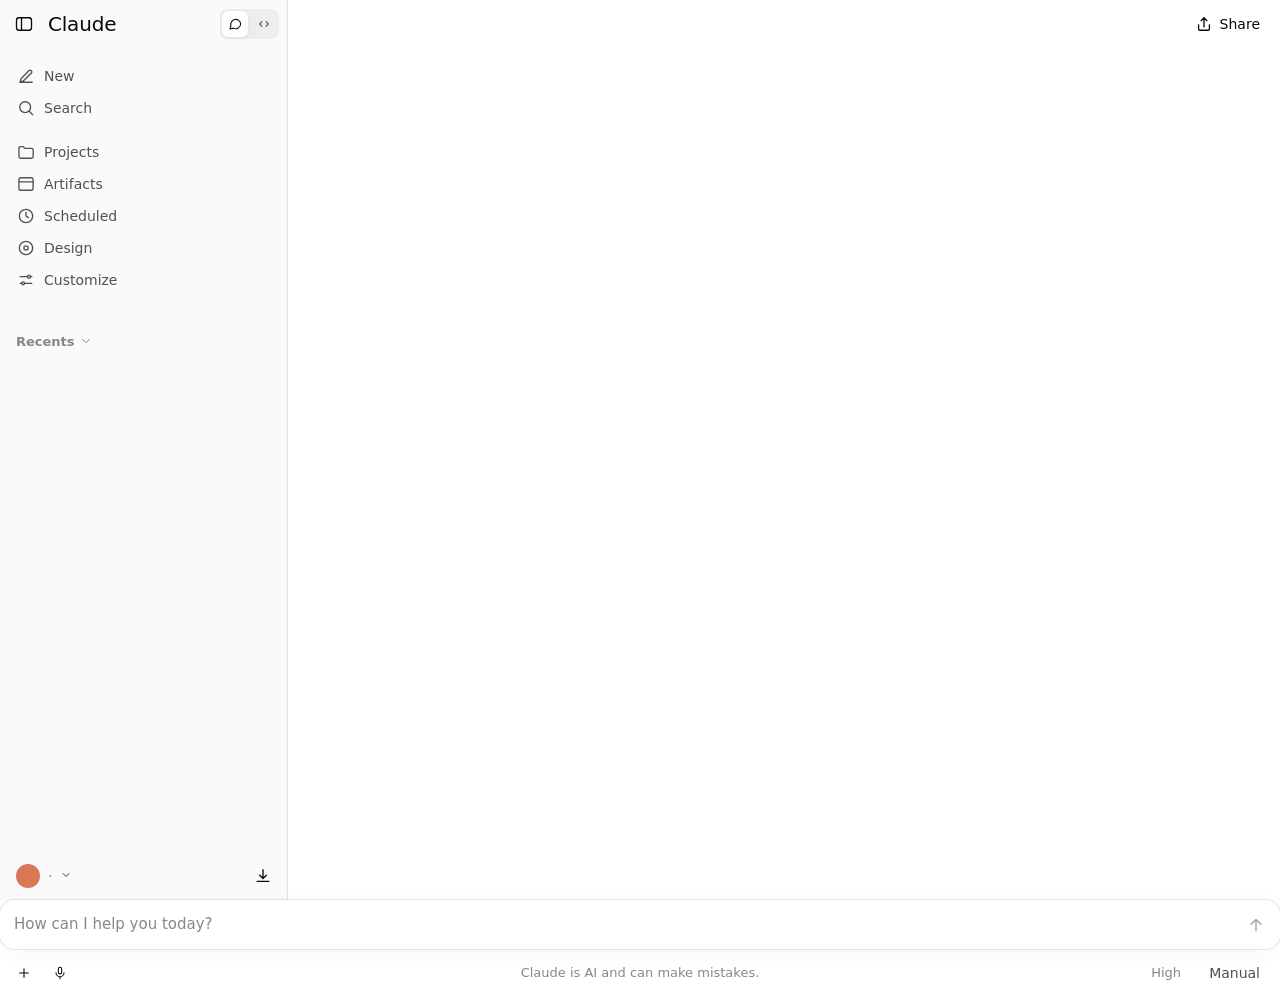
==== nested/index.html @ c7775c2c "clone a copy at /nested" ====
<!doctype html>
<html lang="en">
<head>
	<meta charset="utf-8">
	<meta name="viewport" content="width=device-width, initial-scale=1">
	<title>Claude</title>
	<link rel="stylesheet" href="style.css">
</head>
<body>
	<div class="app" id="app">
		<aside class="sidebar" id="sidebar">
			<div class="titlebar">
				<button type="button" class="icon-btn" id="collapse" data-icon="sidebar" title="Hide sidebar"></button>
				<span class="wordmark">Claude</span>
				<div class="mode-switch" role="radiogroup" aria-label="Mode">
					<button type="button" role="radio" aria-checked="true" aria-label="Claude" data-icon="chat"></button>
					<button type="button" role="radio" aria-checked="false" aria-label="Code" data-icon="code"></button>
				</div>
			</div>

			<div class="sidebar-body">
				<nav class="nav-scroll" aria-label="Navigation">
					<button type="button" class="row" id="new-chat">
						<span data-icon="compose"></span>
						<span class="row-label">New</span>
						<span class="row-keys"><kbd>⇧</kbd><kbd>⌘</kbd><kbd>O</kbd></span>
					</button>
					<button type="button" class="row" id="search">
						<span data-icon="search"></span>
						<span class="row-label">Search</span>
						<span class="row-keys"><kbd>⌘</kbd><kbd>K</kbd></span>
					</button>

					<div class="nav-gap"></div>

					<button type="button" class="row"><span data-icon="projects"></span><span class="row-label">Projects</span></button>
					<button type="button" class="row"><span data-icon="artifacts"></span><span class="row-label">Artifacts</span></button>
					<button type="button" class="row"><span data-icon="scheduled"></span><span class="row-label">Scheduled</span></button>
					<button type="button" class="row"><span data-icon="design"></span><span class="row-label">Design</span></button>
					<button type="button" class="row"><span data-icon="customize"></span><span class="row-label">Customize</span></button>

					<div class="nav-gap"></div>

					<h2><button type="button" class="group-label" aria-expanded="true">
						<span>Recents</span><span data-icon="caret"></span>
					</button></h2>
					<ul class="recents-list"></ul>
				</nav>
			</div>

			<div class="sidebar-foot">
				<button type="button" class="user-button">
					<span class="avatar"></span>
					<span class="user-text">
						<span class="user-name"></span>
						<span class="dot">·</span>
						<span class="plan"></span>
					</span>
					<span data-icon="chevron"></span>
				</button>
				<button type="button" class="icon-btn" data-icon="downloads" title="Get apps and extensions"></button>
			</div>
		</aside>

		<main class="main">
			<header class="topbar">
				<button type="button" class="icon-btn topbar-expand" id="expand" data-icon="sidebar" title="Show sidebar"></button>
				<button type="button" class="topbar-title" id="chat-title"></button>
				<div class="topbar-end">
					<button type="button" class="pill-button"><span data-icon="share"></span><span>Share</span></button>
				</div>
			</header>

			<div class="thread" id="thread">
				<section class="welcome" id="welcome" hidden>
					<h1 class="greeting">
						<span class="greeting-mark" data-icon="mark"></span>
						<span class="greeting-text">You're here!</span>
					</h1>
					<div class="composer-slot"></div>
				</section>
				<div class="messages" id="messages"></div>
			</div>

			<div class="dock" id="dock">
				<button type="button" class="jump-to-latest" id="jump" aria-label="Scroll to bottom"
					data-icon="scrollDown"></button>
				<div class="composer-slot"></div>
			</div>
		</main>
	</div>

	<form class="composer" id="composer" autocomplete="off">
		<div class="composer-box">
			<textarea class="composer-input" rows="1" placeholder="How can I help you today?" aria-label="Write your prompt to Claude"></textarea>
			<button type="submit" class="icon-btn composer-send" disabled aria-label="Send message" data-icon="send"></button>
		</div>
		<div class="composer-chin">
			<button type="button" class="icon-btn" aria-label="Add files, connectors, and more" data-icon="plus"></button>
			<button type="button" class="icon-btn" aria-label="Dictate" data-icon="mic"></button>
			<p class="chin-centre"><a href="#">Claude is AI and can make mistakes.</a></p>
			<div class="chin-end">
				<div class="model-picker">
					<button type="button" class="model-button" aria-haspopup="listbox">
						<span class="model-label"></span><span class="model-tier">High</span>
					</button>
					<div class="model-menu" role="listbox" hidden></div>
				</div>
				<button type="button" class="pill-button">Manual</button>
			</div>
		</div>
	</form>

	<script type="module" src="js/main.js"></script>
</body>
</html>
---- nested/style.css ----
/* Tokens transcribed from claude.ai's own critical CSS (the CDS layer), so the
	palette, type scale and spacing are the shipped values rather than guesses.
	Density is 'comfortable', which is what the app serves by default. */
:root {
	--gray-0: #ffffff;
	--gray-10: #fcfcfb;
	--gray-20: #f9f9f7;
	--gray-50: #f0efec;
	--gray-200: #c3c2b7;
	--gray-300: #a5a49a;
	--gray-400: #898781;
	--gray-500: #6d6b67;
	--gray-600: #52514e;
	--gray-800: #20201f;
	--gray-850: #151515;
	--gray-900: #0b0b0b;
	--clay: #d97757;

	--page: #ffffff;
	--sidebar: #fafafa;
	--surface-0: var(--gray-20);
	--surface-3: var(--gray-0);
	--bubble: var(--gray-50);
	--text-primary: var(--gray-900);
	--text-secondary: var(--gray-600);
	--text-muted: var(--gray-400);
	--border: rgba(11, 11, 11, 0.1);
	--border-strong: rgba(11, 11, 11, 0.2);
	--hover: rgba(11, 11, 11, 0.05);
	--selected: rgba(11, 11, 11, 0.08);
	--accent: hsl(213.117 67.5439% 44.7059%);
	--link: hsl(214 72% 34%);
	--code-ink: hsl(0 58% 35%);
	--code-bg: hsla(60 3% 21% / 0.05);
	--code-border: hsla(60 2% 12% / 0.25);
	--ring-outer: 1px;
	--ring-inner: 0px;
	--shadow-composer: 0 0.25rem 1.25rem rgba(0, 0, 0, 0.035);
	--shadow-composer-focus: 0 0.25rem 1.25rem rgba(0, 0, 0, 0.075);
	--shadow-panel: 0 8px 24px rgba(0, 0, 0, 0.12);
	--overlay: rgba(255, 255, 255, 0.8);

	/* anthropic-sans and anthropic-serif are not redistributable; these are the
	   fallback stacks the app itself declares behind them. */
	--font-sans: system-ui, -apple-system, 'Segoe UI', Roboto, Helvetica, Arial, sans-serif;
	--font-serif: Georgia, 'Times New Roman', Times, serif;
	--font-mono: ui-monospace, 'SF Mono', Menlo, Consolas, monospace;

	--size-footnote: 0.8125rem;
	--size-body: 0.875rem;
	--size-heading: 0.9375rem;
	--size-prose: 1rem;
	--leading-prose: 1.65;
	--h-control: 2rem;
	--pad-md: 0.75rem;
	--radius: 0.5rem;
	--radius-composer: 0.875rem;
	--radius-bubble: 1rem;

	--sidebar-width: 288px;
	--transcript-width: 48rem;
	--frame-row-h: 3rem;
	--chrome-inset: 0.5rem;
	--row-h: 2rem;
	--slide: 200ms;
}

@media (prefers-color-scheme: dark) {
	:root {
		--page: #191919;
		--sidebar: #1f1f1f;
		--surface-0: var(--gray-900);
		--surface-3: #303030;
		--bubble: #303030;
		--text-primary: var(--gray-50);
		--text-secondary: var(--gray-200);
		--text-muted: var(--gray-400);
		--border: rgba(255, 255, 255, 0.1);
		--border-strong: rgba(255, 255, 255, 0.2);
		--hover: rgba(255, 255, 255, 0.07);
		--selected: rgba(255, 255, 255, 0.1);
		--accent: hsl(212.466 75.2577% 61.9608%);
		--link: hsl(213 80% 79%);
		--code-ink: hsl(0 77% 81%);
		--code-bg: hsla(55 9% 74% / 0.05);
		--code-border: hsla(53 12% 87% / 0.25);
		--ring-outer: 0px;
		--ring-inner: 1px;
		--shadow-composer: 0 0.25rem 1.25rem rgba(0, 0, 0, 0.25);
		--shadow-composer-focus: 0 0.25rem 1.25rem rgba(0, 0, 0, 0.4);
		--shadow-panel: 0 8px 24px rgba(0, 0, 0, 0.5);
		--overlay: rgba(48, 48, 48, 0.85);
	}
}

* { box-sizing: border-box; }

/* The UA rule for [hidden] loses to any class that sets display. */
[hidden] { display: none !important; }

html, body {
	height: 100%;
	margin: 0;
}

body {
	background: var(--page);
	color: var(--text-primary);
	font: var(--size-body) / 1.5 var(--font-sans);
	-webkit-font-smoothing: antialiased;
	-moz-osx-font-smoothing: grayscale;
	scrollbar-width: thin;
}

button {
	font: inherit;
	color: inherit;
	background: none;
	border: 0;
	cursor: pointer;
}

:focus-visible {
	outline: 2px solid var(--accent);
	outline-offset: 1px;
}

/* ---------- shell ---------- */

.app {
	display: flex;
	height: 100%;
	overflow: hidden;
}

.main {
	display: flex;
	flex: 1;
	flex-direction: column;
	min-width: 0;
}

/* ---------- sidebar ---------- */

.sidebar {
	display: flex;
	flex-direction: column;
	flex-shrink: 0;
	width: var(--sidebar-width);
	background: var(--sidebar);
	border-right: 1px solid var(--border);
	transition: margin-left var(--slide) ease, opacity calc(var(--slide) * 0.8) ease;
}

.app.is-collapsed .sidebar {
	margin-left: calc(-1 * var(--sidebar-width));
	opacity: 0;
	visibility: hidden;
	transition: margin-left var(--slide) ease,
		opacity calc(var(--slide) * 0.8) ease,
		visibility 0s linear var(--slide);
}

.app:not(.is-collapsed) .topbar-expand { display: none; }
.topbar-expand { animation: fade-in calc(var(--slide) * 0.8) ease both; }

@keyframes fade-in { from { opacity: 0; } }

.titlebar {
	display: flex;
	align-items: center;
	gap: 0.5rem;
	flex-shrink: 0;
	height: var(--frame-row-h);
	padding: 0 var(--chrome-inset);
}

.wordmark {
	font-size: 20px;
	font-weight: 500;
	letter-spacing: -0.01em;
}

.mode-switch {
	display: inline-flex;
	gap: 1px;
	margin-left: auto;
	padding: 1px;
	background: var(--hover);
	border-radius: var(--radius);
}

.mode-switch button {
	display: inline-flex;
	align-items: center;
	justify-content: center;
	width: 1.75rem;
	height: 1.75rem;
	color: var(--text-secondary);
	border-radius: calc(var(--radius) - 1px);
	line-height: 0;
}

.mode-switch button[aria-checked='true'] {
	color: var(--text-primary);
	background: var(--surface-3);
	box-shadow: inset 0 0 0 1px var(--border), 0 1px 2px rgba(0, 0, 0, 0.05);
}

.sidebar-body {
	display: flex;
	flex-direction: column;
	flex: 1;
	min-height: 0;
	padding: 0.75rem 8px 0.375rem;
}

.nav-scroll {
	display: flex;
	flex-direction: column;
	flex: 1;
	min-height: 0;
	overflow-y: auto;
	padding-bottom: 0.5rem;
}

.row {
	display: flex;
	align-items: center;
	gap: 0.5rem;
	width: 100%;
	height: var(--row-h);
	padding: 0 0.5rem;
	color: var(--text-secondary);
	font-size: var(--size-body);
	text-align: left;
	border-radius: var(--radius);
}

.row:hover { background: var(--hover); }
.row.is-active { color: var(--text-primary); background: var(--selected); }
.row > [data-icon] { line-height: 0; }

.row-label {
	flex: 1;
	min-width: 0;
	overflow: hidden;
	text-overflow: ellipsis;
	white-space: nowrap;
}

.row-keys {
	display: inline-flex;
	gap: 0.15em;
	color: var(--text-muted);
	font-size: var(--size-footnote);
	opacity: 0;
}

.row:hover .row-keys { opacity: 1; }

.nav-gap { flex-shrink: 0; height: 0.75rem; }

.group-label {
	display: flex;
	align-items: center;
	gap: 0.3rem;
	width: 100%;
	height: var(--row-h);
	padding: 0 0.5rem;
	color: var(--text-muted);
	font-size: var(--size-footnote);
	text-align: left;
}

.group-label [data-icon] {
	line-height: 0;
	rotate: 90deg;
}

.recents-list {
	margin: 0;
	padding: 0;
	list-style: none;
}

.sidebar-foot {
	display: flex;
	align-items: center;
	flex-shrink: 0;
	padding: 0 8px 0.5rem;
}

.user-button {
	display: flex;
	align-items: center;
	gap: 0.5rem;
	min-width: 0;
	height: var(--h-control);
	padding: 0 0.5rem;
	border-radius: var(--radius);
}

.user-button:hover { background: var(--hover); }

.avatar {
	flex-shrink: 0;
	width: 1.5rem;
	height: 1.5rem;
	background: var(--clay);
	border-radius: 50%;
}

.user-text {
	color: var(--text-secondary);
	font-size: var(--size-body);
	white-space: nowrap;
}

.user-text .dot,
.user-text .plan { color: var(--text-muted); }

.sidebar-foot .icon-btn { margin-left: auto; }

/* ---------- top bar ---------- */

.topbar {
	display: flex;
	align-items: center;
	gap: 0.25rem;
	flex-shrink: 0;
	height: var(--frame-row-h);
	padding: 0 var(--chrome-inset);
}

.topbar-title {
	max-width: 50%;
	height: var(--h-control);
	padding: 0 var(--pad-md);
	overflow: hidden;
	font-size: var(--size-body);
	text-overflow: ellipsis;
	white-space: nowrap;
	border-radius: var(--radius);
	cursor: text;
}

.topbar-title:hover { background: var(--hover); }
.topbar-title:empty { display: none; }
.topbar-end { display: flex; align-items: center; gap: 0.25rem; margin-left: auto; }

.pill-button {
	display: inline-flex;
	align-items: center;
	gap: 0.35rem;
	height: var(--h-control);
	padding: 0 var(--pad-md);
	font-size: var(--size-body);
	border-radius: var(--radius);
}

.pill-button:hover { background: var(--hover); }
.pill-button span:first-child { line-height: 0; }

.icon-btn {
	display: inline-flex;
	align-items: center;
	justify-content: center;
	flex-shrink: 0;
	width: var(--h-control);
	height: var(--h-control);
	color: var(--text-primary);
	border-radius: var(--radius);
	line-height: 0;
}

.icon-btn { transition: background-color 120ms ease, color 120ms ease; }
.icon-btn:hover { background: var(--hover); }
.icon-btn:disabled { opacity: 0.4; background: none; cursor: default; }

/* ---------- thread ---------- */

.thread {
	flex: 1;
	min-height: 0;
	overflow-y: auto;
	scrollbar-gutter: stable;
}

.messages {
	max-width: var(--transcript-width);
	margin: 0 auto;
	padding: 0.25rem 1rem 0;
}

.welcome {
	display: flex;
	flex-direction: column;
	align-items: center;
	justify-content: center;
	min-height: 100%;
	padding: 2rem 1.25rem 7rem;
}

.greeting {
	display: flex;
	align-items: center;
	margin: 0 0 1.75rem;
	font-family: var(--font-serif);
	font-size: clamp(1.875rem, 1.2rem + 2vw, 2.375rem);
	font-weight: 400;
	line-height: 1.25;
}

.greeting-mark {
	margin-right: 0.3em;
	color: var(--clay);
	line-height: 0;
}

.greeting-mark svg { width: 0.72em; height: 0.72em; }
.welcome .composer-slot { width: 100%; max-width: 42rem; }

/* ---------- turns ---------- */

.turn-user {
	display: flex;
	flex-direction: column;
	align-items: flex-end;
	margin-top: 1.5rem;
}

.turn-user .bubble {
	max-width: 85%;
	padding: var(--pad-md);
	color: var(--text-primary);
	font-size: var(--size-heading);
	white-space: pre-wrap;
	background: var(--bubble);
	border-radius: var(--radius-bubble);
}

.turn-assistant { margin-top: 0.5rem; }

.turn-actions {
	display: flex;
	align-items: center;
	gap: 0.1rem;
	margin-top: 0.35rem;
	margin-left: -0.375rem;
	opacity: 0;
	transition: opacity 0.12s ease;
}

.turn-user .turn-actions { margin-left: 0; }

.turn:hover .turn-actions,
.turn-actions:focus-within,
.turn:last-child .turn-actions { opacity: 1; }

.turn-actions .icon-btn { color: var(--text-muted); }
.turn-actions .icon-btn:hover { color: var(--text-primary); }
.turn-actions .is-on { color: var(--text-primary); }

.turn-time {
	padding: 0 0.5rem;
	color: var(--text-muted);
	font-size: var(--size-footnote);
	white-space: nowrap;
}

/* ---------- rendered markdown ---------- */

/* claude.ai sets data-reply-face="serif": assistant replies render in its serif
	face while user messages stay in the sans one. */
.prose {
	font-family: var(--font-serif);
	font-size: var(--size-prose);
	line-height: var(--leading-prose);
}

.prose > :first-child { margin-top: 0; }
.prose > :last-child { margin-bottom: 0; }
.prose p { margin: 1em 0; }

.prose h1, .prose h2, .prose h3, .prose h4 {
	margin: 1.6em 0 0.6em;
	font-weight: 600;
	line-height: 1.3;
}

.prose h1 { font-size: 1.4em; }
.prose h2 { font-size: 1.2em; }
.prose h3 { font-size: 1.05em; }
.prose h4 { font-size: 1em; }

.prose ul, .prose ol { margin: 1em 0; padding-left: 1.5rem; }
.prose li { margin: 0.4em 0; }
.prose hr { margin: 1.5em 0; border: 0; border-top: 1px solid var(--border); }

.prose a {
	color: var(--link);
	font-weight: 500;
	text-decoration: underline;
	text-underline-offset: 2px;
}

.prose blockquote {
	margin: 1em 0;
	padding-left: 1rem;
	color: var(--text-secondary);
	border-left: 2px solid var(--border-strong);
}

.prose code {
	padding: 1px 4px;
	color: var(--code-ink);
	font-family: var(--font-mono);
	font-size: 0.9rem;
	white-space: pre-wrap;
	background: var(--code-bg);
	border: 0.5px solid var(--code-border);
	border-radius: 0.3rem;
}

.code-block {
	margin: 1em 0;
	overflow: hidden;
	font-family: var(--font-sans);
	background: var(--surface-0);
	border: 1px solid var(--border);
	border-radius: var(--radius);
}

.code-block figcaption {
	display: flex;
	align-items: center;
	justify-content: space-between;
	padding: 0.3rem 0.4rem 0.3rem 0.75rem;
	color: var(--text-secondary);
	font-size: var(--size-footnote);
	border-bottom: 1px solid var(--border);
}

.code-copy { padding: 0.2rem 0.5rem; border-radius: 0.3rem; }
.code-copy:hover { color: var(--text-primary); background: var(--hover); }

.code-block pre { margin: 0; padding: 0.75rem; overflow-x: auto; }

.code-block code {
	padding: 0;
	color: inherit;
	font-size: var(--size-footnote);
	background: none;
	border: 0;
}

/* Caret shown while a response streams in. */
.prose.is-streaming > :last-child::after {
	content: '';
	display: inline-block;
	width: 0.45em;
	height: 1em;
	margin-left: 0.15em;
	vertical-align: text-bottom;
	background: var(--text-primary);
	animation: blink 1s steps(2, start) infinite;
}

@keyframes blink { 50% { opacity: 0; } }

/* ---------- composer ---------- */

.dock {
	position: relative;
	flex-shrink: 0;
	width: 100%;
	max-width: var(--transcript-width);
	margin: 0 auto;
	padding: 0 1rem;
	background: var(--page);
}

/* Floats over the transcript just above the composer, as claude.ai's
   jump-to-latest control does. */
.jump-to-latest {
	display: inline-flex;
	position: absolute;
	left: 50%;
	bottom: calc(100% + 0.75rem);
	align-items: center;
	justify-content: center;
	width: 2.25rem;
	height: 2.25rem;
	color: var(--text-primary);
	background: var(--overlay);
	border: 0.5px solid var(--border);
	border-radius: 50%;
	box-shadow: 0 2px 6px rgba(0, 0, 0, 0.12);
	opacity: 0;
	transform: translateX(-50%);
	transition: opacity 200ms ease, box-shadow 200ms ease;
	line-height: 0;
	pointer-events: none;
	-webkit-backdrop-filter: blur(8px);
	backdrop-filter: blur(8px);
}

.jump-to-latest.is-visible {
	opacity: 1;
	pointer-events: auto;
}

.jump-to-latest:hover { box-shadow: 0 4px 10px rgba(0, 0, 0, 0.16); }

.composer-box {
	position: relative;
	padding: 0.5rem;
	background: var(--surface-3);
	border-radius: var(--radius-composer);
	box-shadow: var(--shadow-composer),
		inset 0 0 0 var(--ring-inner) var(--border),
		0 0 0 var(--ring-outer) var(--border);
	transition: box-shadow 0.2s;
	cursor: text;
}

.composer-box:hover,
.composer-box:focus-within {
	box-shadow: var(--shadow-composer-focus),
		inset 0 0 0 var(--ring-inner) var(--border-strong),
		0 0 0 var(--ring-outer) var(--border-strong);
}

.composer-input {
	display: block;
	width: 100%;
	max-height: 24rem;
	padding: 0.375rem 2.25rem 0.375rem 0.375rem;
	overflow-y: auto;
	color: var(--text-primary);
	font: var(--size-heading) / 1.3125rem var(--font-sans);
	background: none;
	border: 0;
	outline: none;
	resize: none;
}

.composer-input::placeholder { color: var(--text-muted); }

.composer-send {
	position: absolute;
	right: 0.5rem;
	bottom: 0.5rem;
}

.composer-chin {
	display: flex;
	position: relative;
	align-items: center;
	gap: 0.25rem;
	min-height: var(--h-control);
	margin: 0.5rem 0;
	padding: 0 0.5rem;
	color: var(--text-secondary);
	font-size: var(--size-footnote);
}

.chin-end { display: flex; align-items: center; gap: 0.25rem; margin-left: auto; }

.chin-centre {
	display: flex;
	position: absolute;
	align-items: center;
	justify-content: center;
	inset: 0;
	color: var(--text-muted);
	pointer-events: none;
}

.chin-centre a {
	color: inherit;
	text-decoration: none;
	text-underline-offset: 2px;
	pointer-events: auto;
}

.chin-centre a:hover { text-decoration: underline; }

/* Flex, not block: a block wrapper would add a line box around the inline-flex
   button and sit it 2px above the neighbouring controls. */
.model-picker {
	display: flex;
	position: relative;
}

.model-button {
	display: inline-flex;
	align-items: center;
	gap: 0.25rem;
	max-width: 14rem;
	height: var(--h-control);
	padding: 0 var(--pad-md);
	font-size: var(--size-footnote);
	border-radius: var(--radius);
}

.model-button:hover { background: var(--hover); }
.model-button .model-label {
	overflow: hidden;
	text-overflow: ellipsis;
	white-space: nowrap;
}

.model-button .model-tier {
	color: var(--text-muted);
	white-space: nowrap;
}

.model-menu {
	position: absolute;
	right: 0;
	bottom: calc(100% + 0.4rem);
	z-index: 2;
	min-width: 14rem;
	padding: 0.25rem;
	background: var(--surface-3);
	border: 1px solid var(--border);
	border-radius: var(--radius);
	box-shadow: var(--shadow-panel);
}

.model-menu button {
	display: block;
	width: 100%;
	padding: 0.4rem 0.6rem;
	font-size: var(--size-body);
	text-align: left;
	white-space: nowrap;
	border-radius: calc(var(--radius) - 2px);
}

.model-menu button:hover { background: var(--hover); }
.model-menu button[aria-selected='true'] { color: var(--accent); }

@media (prefers-reduced-motion: reduce) {
	.sidebar,
	.app.is-collapsed .sidebar,
	.icon-btn {
		transition: none;
	}

	.topbar-expand { animation: none; }
	.jump-to-latest { transition: none; }
}
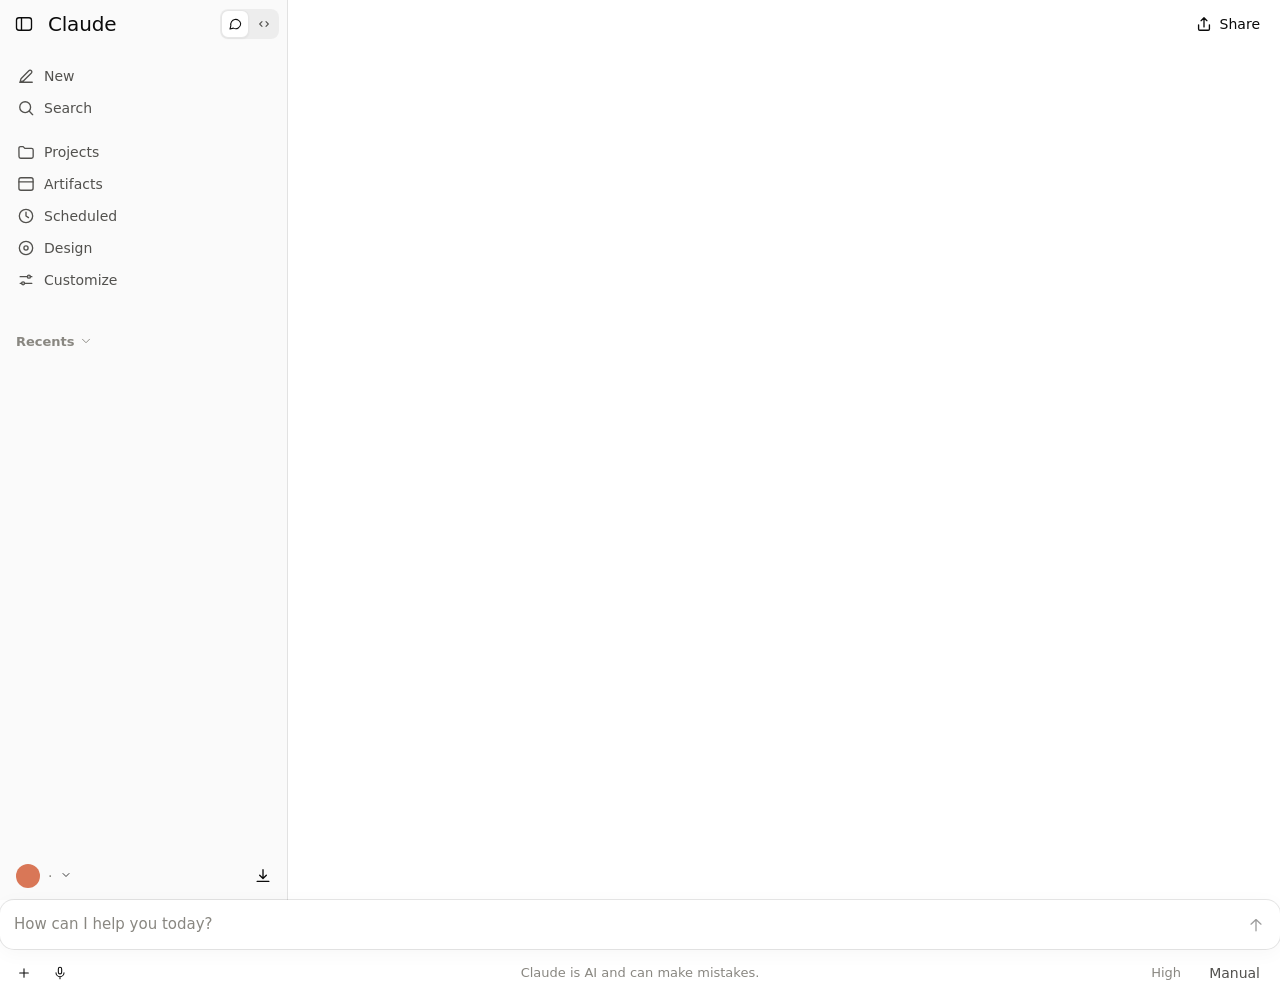
==== commit 14f2ab9b: "implement table of contents" ====
--- a/nested/index.html
+++ b/nested/index.html
@@ -19,7 +19,8 @@
 			</div>
 
 			<div class="sidebar-body">
-				<nav class="nav-scroll" aria-label="Navigation">
+				<div class="pane-track">
+				<nav class="pane pane-chats nav-scroll" aria-label="Navigation">
 					<button type="button" class="row" id="new-chat">
 						<span data-icon="compose"></span>
 						<span class="row-label">New</span>
@@ -46,6 +47,24 @@
 					</button></h2>
 					<ul class="recents-list"></ul>
 				</nav>
+
+				<nav class="pane pane-contents" aria-label="Table of contents">
+					<div class="contents-head">
+						<button type="button" class="icon-btn contents-back" data-icon="back"
+							aria-label="Back to chats"></button>
+						<span class="contents-title"></span>
+						<button type="button" class="icon-btn contents-fold"
+							aria-label="Collapse all topics" data-icon="collapseAll"></button>
+					</div>
+					<label class="contents-search">
+						<span data-icon="search"></span>
+						<input type="search" class="contents-search-input" placeholder="Search topics"
+							aria-label="Search topics in this conversation">
+					</label>
+					<ol class="contents-list"></ol>
+					<p class="contents-empty">No matching topics.</p>
+				</nav>
+				</div>
 			</div>
 
 			<div class="sidebar-foot">
--- a/nested/style.css
+++ b/nested/style.css
@@ -212,8 +212,152 @@
 	flex-direction: column;
 	flex: 1;
 	min-height: 0;
-	padding: 0.75rem 8px 0.375rem;
-}
+	padding: 0.75rem 0 0.375rem;
+	overflow: hidden;
+}
+
+/* Two panes side by side; opening a conversation slides the chat list away and
+   brings its table of contents in. */
+.pane-track {
+	display: flex;
+	flex: 1;
+	min-height: 0;
+	width: 200%;
+	transition: transform var(--slide) ease;
+}
+
+.sidebar-body.is-contents .pane-track { transform: translateX(-50%); }
+
+.pane {
+	display: flex;
+	flex-direction: column;
+	flex-shrink: 0;
+	width: 50%;
+	min-height: 0;
+	padding: 0 8px;
+	overflow-y: auto;
+}
+
+/* The off-screen pane is inert; stop its scrollbar showing at the rail's edge. */
+.pane[inert] { overflow: hidden; }
+
+.contents-head {
+	display: flex;
+	align-items: center;
+	gap: 0.25rem;
+	flex-shrink: 0;
+	margin-bottom: 0.25rem;
+}
+
+.contents-title {
+	flex: 1;
+	min-width: 0;
+	overflow: hidden;
+	color: var(--text-primary);
+	font-size: var(--size-body);
+	font-weight: 500;
+	text-overflow: ellipsis;
+	white-space: nowrap;
+}
+
+.contents-search {
+	display: flex;
+	align-items: center;
+	gap: 0.5rem;
+	flex-shrink: 0;
+	margin-bottom: 0.5rem;
+	padding: 0 0.5rem;
+	height: var(--row-h);
+	color: var(--text-muted);
+	background: var(--surface-3);
+	border: 1px solid var(--border);
+	border-radius: var(--radius);
+}
+
+.contents-search [data-icon] { line-height: 0; }
+
+.contents-search-input {
+	width: 100%;
+	min-width: 0;
+	color: var(--text-primary);
+	font: inherit;
+	background: none;
+	border: 0;
+	outline: none;
+}
+
+.contents-search-input::-webkit-search-cancel-button { display: none; }
+
+.contents-list {
+	margin: 0;
+	padding: 0;
+	list-style: none;
+}
+
+.contents-item {
+	display: flex;
+	position: relative;
+	align-items: center;
+}
+
+/* Key points sit under their topic; the indent is on the row, so the current
+   marker below still runs down the far left of the outline. */
+.contents-item.is-point { padding-left: 2.25rem; }
+
+/* A straight full-height rule at the left edge, as Google Docs' outline draws
+   it — on the item rather than the rounded row, so it is not clipped round. */
+.contents-item.is-current::before {
+	content: '';
+	position: absolute;
+	left: 0;
+	top: 0;
+	bottom: 0;
+	width: 2px;
+	background: var(--accent);
+}
+
+.contents-item.is-current .row { color: var(--text-primary); }
+
+.contents-caret {
+	display: inline-flex;
+	flex-shrink: 0;
+	align-items: center;
+	justify-content: center;
+	width: 1.25rem;
+	height: var(--row-h);
+	color: var(--text-muted);
+	border-radius: var(--radius);
+	line-height: 0;
+}
+
+button.contents-caret:hover { color: var(--text-primary); background: var(--hover); }
+.contents-caret [data-icon] { line-height: 0; transition: rotate 120ms ease; }
+.contents-caret[aria-expanded='true'] [data-icon] { rotate: 90deg; }
+
+.contents-list .contents-topic {
+	flex: 1;
+	min-width: 0;
+	padding-left: 0.25rem;
+	font-weight: 500;
+}
+
+.contents-list .contents-point {
+	flex: 1;
+	min-width: 0;
+	color: var(--text-muted);
+	font-size: var(--size-footnote);
+}
+
+.contents-fold { margin-left: auto; color: var(--text-muted); }
+.contents-fold:disabled { opacity: 0.35; }
+
+.contents-empty {
+	margin: 0.5rem;
+	color: var(--text-muted);
+	font-size: var(--size-footnote);
+}
+
+.pane-contents:not(.is-empty) .contents-empty { display: none; }
 
 .nav-scroll {
 	display: flex;
@@ -422,6 +566,14 @@
 .welcome .composer-slot { width: 100%; max-width: 42rem; }
 
 /* ---------- turns ---------- */
+
+.turn,
+.prose h1,
+.prose h2,
+.prose h3,
+.prose h4 {
+	scroll-margin-top: 1rem;
+}
 
 .turn-user {
 	display: flex;
@@ -752,4 +904,6 @@
 
 	.topbar-expand { animation: none; }
 	.jump-to-latest { transition: none; }
-}
+	.pane-track { transition: none; }
+	.contents-caret [data-icon] { transition: none; }
+}
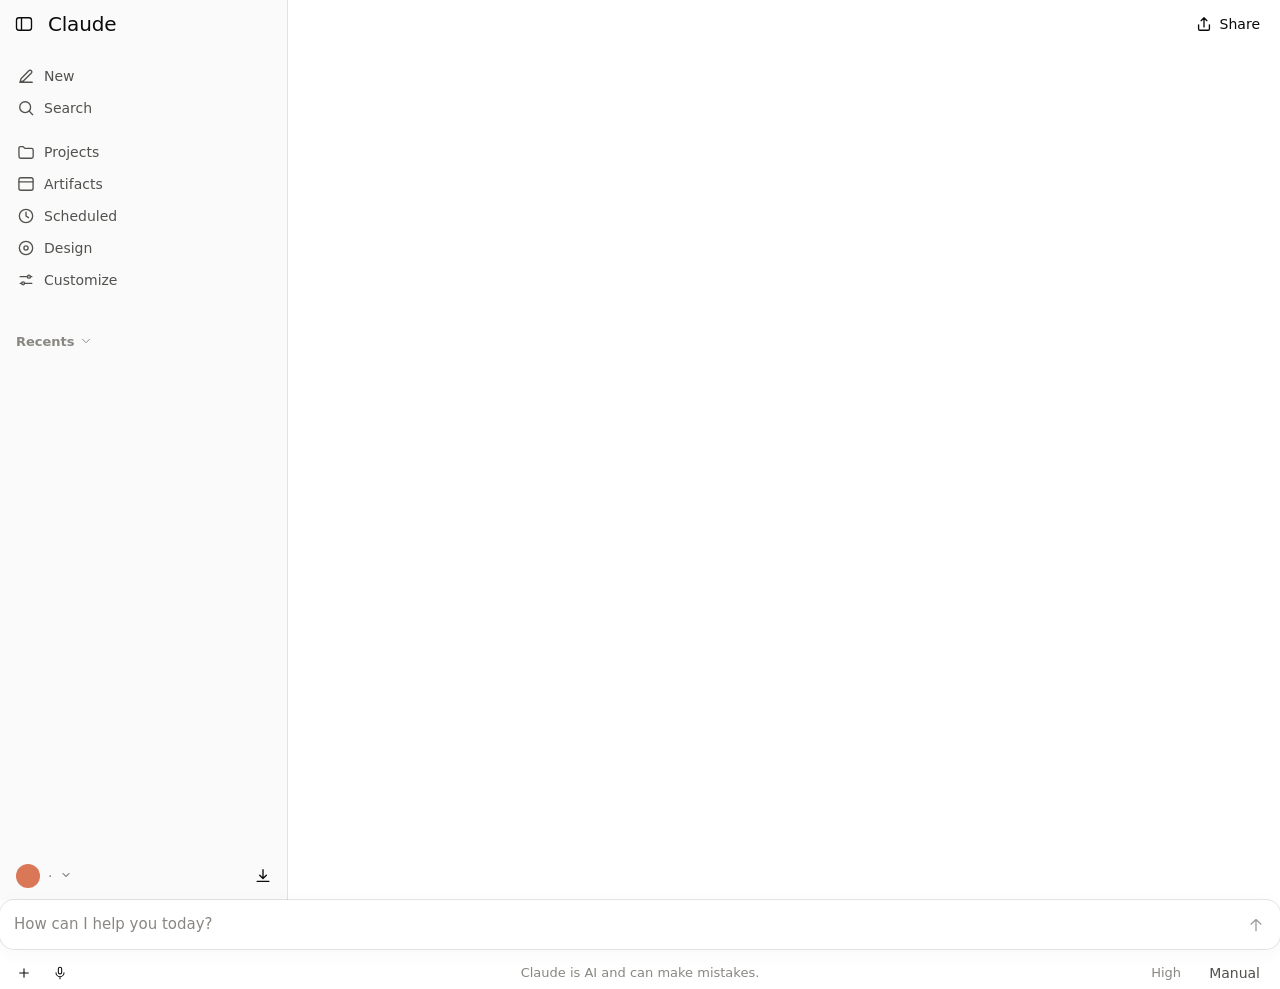
==== commit a6c96ff8: "remove claude code toggle" ====
--- a/nested/index.html
+++ b/nested/index.html
@@ -12,10 +12,6 @@
 			<div class="titlebar">
 				<button type="button" class="icon-btn" id="collapse" data-icon="sidebar" title="Hide sidebar"></button>
 				<span class="wordmark">Claude</span>
-				<div class="mode-switch" role="radiogroup" aria-label="Mode">
-					<button type="button" role="radio" aria-checked="true" aria-label="Claude" data-icon="chat"></button>
-					<button type="button" role="radio" aria-checked="false" aria-label="Code" data-icon="code"></button>
-				</div>
 			</div>
 
 			<div class="sidebar-body">
--- a/nested/style.css
+++ b/nested/style.css
@@ -181,32 +181,6 @@
 	letter-spacing: -0.01em;
 }
 
-.mode-switch {
-	display: inline-flex;
-	gap: 1px;
-	margin-left: auto;
-	padding: 1px;
-	background: var(--hover);
-	border-radius: var(--radius);
-}
-
-.mode-switch button {
-	display: inline-flex;
-	align-items: center;
-	justify-content: center;
-	width: 1.75rem;
-	height: 1.75rem;
-	color: var(--text-secondary);
-	border-radius: calc(var(--radius) - 1px);
-	line-height: 0;
-}
-
-.mode-switch button[aria-checked='true'] {
-	color: var(--text-primary);
-	background: var(--surface-3);
-	box-shadow: inset 0 0 0 1px var(--border), 0 1px 2px rgba(0, 0, 0, 0.05);
-}
-
 .sidebar-body {
 	display: flex;
 	flex-direction: column;
@@ -217,7 +191,7 @@
 }
 
 /* Two panes side by side; opening a conversation slides the chat list away and
-   brings its table of contents in. */
+	brings its table of contents in. */
 .pane-track {
 	display: flex;
 	flex: 1;
@@ -301,11 +275,11 @@
 }
 
 /* Key points sit under their topic; the indent is on the row, so the current
-   marker below still runs down the far left of the outline. */
+	marker below still runs down the far left of the outline. */
 .contents-item.is-point { padding-left: 2.25rem; }
 
 /* A straight full-height rule at the left edge, as Google Docs' outline draws
-   it — on the item rather than the rounded row, so it is not clipped round. */
+	it — on the item rather than the rounded row, so it is not clipped round. */
 .contents-item.is-current::before {
 	content: '';
 	position: absolute;
@@ -734,7 +708,7 @@
 }
 
 /* Floats over the transcript just above the composer, as claude.ai's
-   jump-to-latest control does. */
+	jump-to-latest control does. */
 .jump-to-latest {
 	display: inline-flex;
 	position: absolute;
@@ -840,7 +814,7 @@
 .chin-centre a:hover { text-decoration: underline; }
 
 /* Flex, not block: a block wrapper would add a line box around the inline-flex
-   button and sit it 2px above the neighbouring controls. */
+	button and sit it 2px above the neighbouring controls. */
 .model-picker {
 	display: flex;
 	position: relative;
@@ -907,3 +881,23 @@
 	.pane-track { transition: none; }
 	.contents-caret [data-icon] { transition: none; }
 }
+
+.model-menu button {
+	display: flex;
+	flex-direction: column;
+	align-items: flex-start;
+	gap: 0.1rem;
+}
+
+.model-menu button small {
+	color: var(--text-muted);
+	font-size: var(--size-footnote);
+}
+
+/* An entry backed by a daemon that is not running stays listed but unusable. */
+.model-menu button:disabled {
+	opacity: 0.45;
+	cursor: default;
+}
+
+.model-menu button:disabled:hover { background: none; }
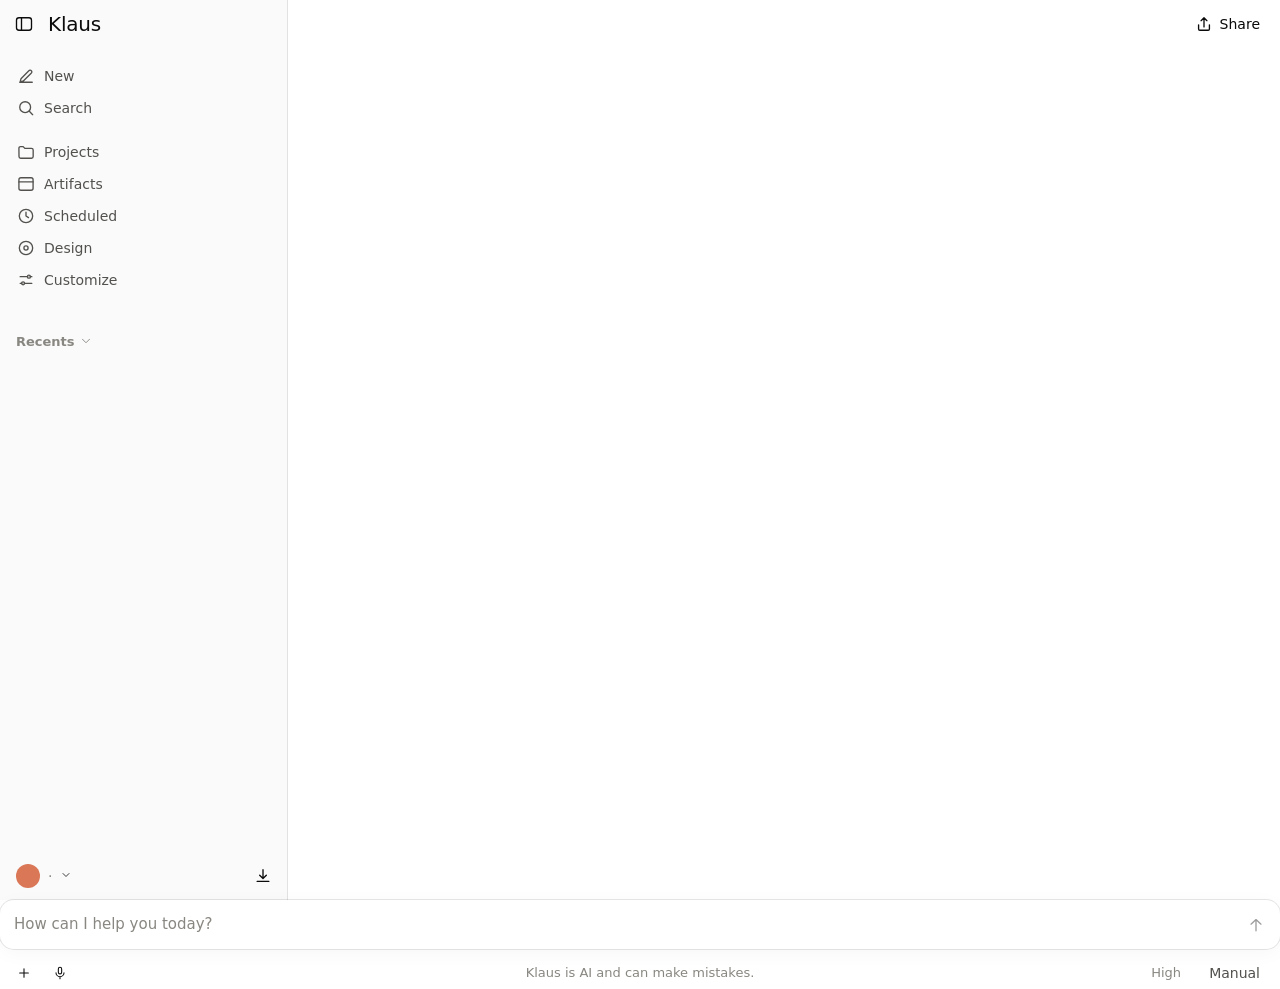
==== commit 44fda05f: "refactor: change name from Claude to Klaus" ====
--- a/nested/index.html
+++ b/nested/index.html
@@ -11,7 +11,7 @@
 		<aside class="sidebar" id="sidebar">
 			<div class="titlebar">
 				<button type="button" class="icon-btn" id="collapse" data-icon="sidebar" title="Hide sidebar"></button>
-				<span class="wordmark">Claude</span>
+				<span class="wordmark">Klaus</span>
 			</div>
 
 			<div class="sidebar-body">
@@ -113,7 +113,7 @@
 		<div class="composer-chin">
 			<button type="button" class="icon-btn" aria-label="Add files, connectors, and more" data-icon="plus"></button>
 			<button type="button" class="icon-btn" aria-label="Dictate" data-icon="mic"></button>
-			<p class="chin-centre"><a href="#">Claude is AI and can make mistakes.</a></p>
+			<p class="chin-centre"><a href="#">Klaus is AI and can make mistakes.</a></p>
 			<div class="chin-end">
 				<div class="model-picker">
 					<button type="button" class="model-button" aria-haspopup="listbox">
--- a/nested/style.css
+++ b/nested/style.css
@@ -17,6 +17,7 @@
 	--clay: #d97757;
 
 	--page: #ffffff;
+	--page-rgb: 255, 255, 255;
 	--sidebar: #fafafa;
 	--surface-0: var(--gray-20);
 	--surface-3: var(--gray-0);
@@ -68,6 +69,7 @@
 @media (prefers-color-scheme: dark) {
 	:root {
 		--page: #191919;
+		--page-rgb: 25, 25, 25;
 		--sidebar: #1f1f1f;
 		--surface-0: var(--gray-900);
 		--surface-3: #303030;
@@ -268,6 +270,26 @@
 	list-style: none;
 }
 
+.contents-group { list-style: none; }
+
+/* Collapsing animates the row track from its natural height down to nothing,
+   which needs a single overflow-hidden child to clip against. */
+.contents-points {
+	display: grid;
+	grid-template-rows: 1fr;
+	transition: grid-template-rows 180ms ease;
+}
+
+.contents-group.is-collapsed .contents-points { grid-template-rows: 0fr; }
+
+.contents-points > ul {
+	margin: 0;
+	padding: 0;
+	min-height: 0;
+	overflow: hidden;
+	list-style: none;
+}
+
 .contents-item {
 	display: flex;
 	position: relative;
@@ -549,11 +571,47 @@
 	scroll-margin-top: 1rem;
 }
 
+/* Each prompt pins to the top while its reply is read, the way VS Code keeps a
+   function signature in view, and is released by the next exchange. */
+.exchange {
+	position: relative;
+	scroll-margin-top: 0.25rem;
+}
+
+/* Softens the edge where the reply slides under its pinned prompt. Only shown
+   once the prompt is actually pinned, or it would wash out the reply at rest. */
+.turn-user::after {
+	content: '';
+	position: absolute;
+	top: 100%;
+	left: 0;
+	right: 0;
+	/* Roughly three lines of prose, so the text dissolves well before the edge. */
+	height: 5rem;
+	background: linear-gradient(
+		rgb(var(--page-rgb)) 0%,
+		rgba(var(--page-rgb), 0.95) 20%,
+		rgba(var(--page-rgb), 0.78) 40%,
+		rgba(var(--page-rgb), 0.5) 62%,
+		rgba(var(--page-rgb), 0.22) 82%,
+		rgba(var(--page-rgb), 0) 100%
+	);
+	opacity: 0;
+	transition: opacity 140ms ease;
+	pointer-events: none;
+}
+
+.exchange.is-pinned .turn-user::after { opacity: 1; }
+
 .turn-user {
 	display: flex;
+	position: sticky;
+	top: 0;
+	z-index: 1;
 	flex-direction: column;
 	align-items: flex-end;
-	margin-top: 1.5rem;
+	padding-top: 1.5rem;
+	background: var(--page);
 }
 
 .turn-user .bubble {
@@ -578,11 +636,9 @@
 	transition: opacity 0.12s ease;
 }
 
-.turn-user .turn-actions { margin-left: 0; }
-
 .turn:hover .turn-actions,
 .turn-actions:focus-within,
-.turn:last-child .turn-actions { opacity: 1; }
+.exchange:last-child .turn:last-child .turn-actions { opacity: 1; }
 
 .turn-actions .icon-btn { color: var(--text-muted); }
 .turn-actions .icon-btn:hover { color: var(--text-primary); }
@@ -880,6 +936,8 @@
 	.jump-to-latest { transition: none; }
 	.pane-track { transition: none; }
 	.contents-caret [data-icon] { transition: none; }
+	.contents-points { transition: none; }
+	.turn-user::after { transition: none; }
 }
 
 .model-menu button {
